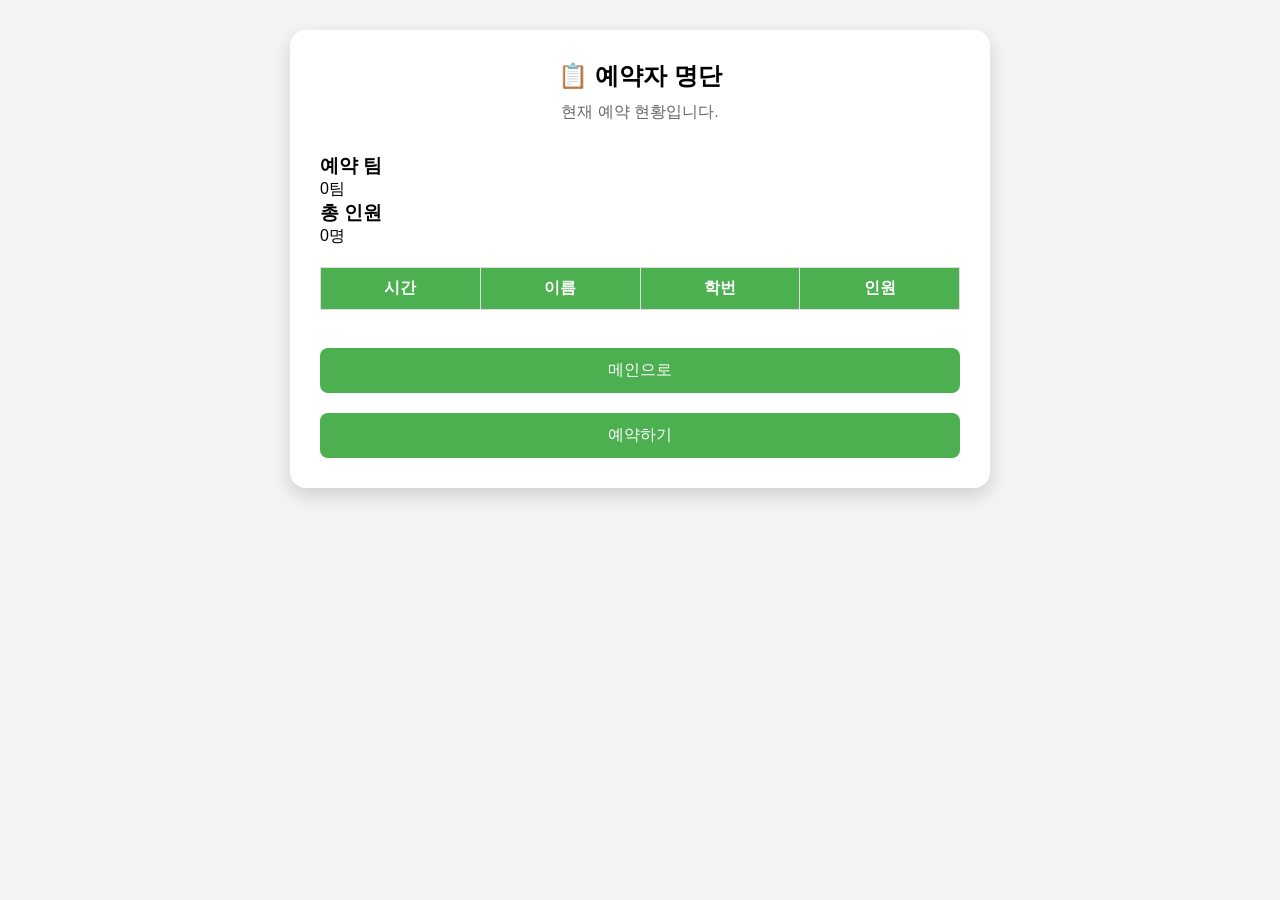
==== list/index.html @ 8bbadfbb "change style css" ====
<!DOCTYPE html>
<html lang="ko">

<head>
    <meta charset="UTF-8">
    <meta name="viewport" content="width=device-width, initial-scale=1.0">

    <title>예약자 명단</title>

    <link rel="icon" href="../favicon.png">
    <link rel="stylesheet" href="../style.css">
</head>

<body>

    <div class="container">

        <h2>📋 예약자 명단</h2>

        <p class="subtitle">
            현재 예약 현황입니다.
        </p>

        <div class="summary">

            <div class="summary-card">
                <h3>예약 팀</h3>
                <span id="teamCount">0팀</span>
            </div>

            <div class="summary-card">
                <h3>총 인원</h3>
                <span id="peopleCount">0명</span>
            </div>

        </div>

        <table id="reservationTable">

            <thead>

                <tr>
                    <th>시간</th>
                    <th>이름</th>
                    <th>학번</th>
                    <th>인원</th>
                </tr>

            </thead>

            <tbody id="tableBody">

            </tbody>

        </table>

        <br>

        <button onclick="location.href='../'">
            메인으로
        </button>

        <button onclick="location.href='../reservation/'">
            예약하기
        </button>

    </div>

    <script src="script.js"></script>

</body>

</html>
---- style.css ----
/* ===========================
   기본 설정
=========================== */

*{
    margin:0;
    padding:0;
    box-sizing:border-box;
}

body{
    font-family:Arial, Helvetica, sans-serif;
    background:#f4f4f4;
    display:flex;
    justify-content:center;
    align-items:flex-start;
    min-height:100vh;
    padding:30px 15px;

    user-select:none;
    -webkit-user-select:none;
    -moz-user-select:none;
    -ms-user-select:none;
}

input,
textarea,
select{
    user-select:text;
    -webkit-user-select:text;
}

/* ===========================
   컨테이너
=========================== */

.container{
    width:100%;
    max-width:700px;

    background:white;

    padding:30px;

    border-radius:16px;

    box-shadow:0 8px 20px rgba(0,0,0,.15);
}

/* ===========================
   제목
=========================== */

h1,
h2{
    text-align:center;
    margin-bottom:10px;
}

.subtitle{
    text-align:center;
    color:#666;
    margin-bottom:30px;
}

/* ===========================
   메인 메뉴
=========================== */

.menu{

    display:flex;
    flex-direction:column;

    gap:20px;

}

.card{

    background:white;

    border:2px solid #4CAF50;

    border-radius:16px;

    padding:25px;

    cursor:pointer;

    transition:.2s;

    box-shadow:0 4px 12px rgba(0,0,0,.12);

}

.card:hover{

    transform:translateY(-5px);

    box-shadow:0 10px 22px rgba(0,0,0,.18);

    background:#4CAF50;

    color:white;

}

.icon{

    font-size:42px;

    margin-bottom:15px;

}

.card-title{

    font-size:24px;

    font-weight:bold;

    margin-bottom:10px;

}

.card-desc{

    line-height:1.6;

    opacity:.9;

}

/* ===========================
   입력폼
=========================== */

label{

    display:block;

    margin-top:18px;

    margin-bottom:6px;

    font-weight:bold;

}

input,
select{

    width:100%;

    padding:12px;

    border:1px solid #ccc;

    border-radius:8px;

    font-size:16px;

}

input:focus,
select:focus{

    outline:none;

    border-color:#4CAF50;

}

/* ===========================
   버튼
=========================== */

button{

    width:100%;

    margin-top:20px;

    padding:12px;

    border:none;

    border-radius:8px;

    background:#4CAF50;

    color:white;

    font-size:16px;

    cursor:pointer;

    transition:.2s;

}

button:hover{

    background:#43a047;

}

.button-group{

    display:flex;

    gap:10px;

}

.button-group button{

    margin-top:20px;

}

/* ===========================
   결과창
=========================== */

#result{

    margin-top:25px;

    padding:15px;

    background:#f5f5f5;

    border-radius:8px;

    text-align:center;

    line-height:1.8;

}

/* ===========================
   표
=========================== */

table{

    width:100%;

    margin-top:20px;

    border-collapse:collapse;

}

th{

    background:#4CAF50;

    color:white;

}

th,
td{

    border:1px solid #ddd;

    padding:10px;

    text-align:center;

}

tr:nth-child(even){

    background:#fafafa;

}

tr:hover{

    background:#eef8ee;

}

/* ===========================
   모바일
=========================== */

@media(max-width:600px){

    .container{

        padding:20px;

    }

    .card{

        padding:20px;

    }

    .card-title{

        font-size:22px;

    }

    .icon{

        font-size:38px;

    }

    .button-group{

        flex-direction:column;

    }

    table{

        font-size:14px;

    }

    th,
    td{

        padding:8px;

    }

}

/* ===========================
   예약 페이지
=========================== */

.form-card{

    background:#fff;

    border:1px solid #ddd;

    border-radius:16px;

    padding:25px;

    margin-bottom:20px;

    box-shadow:0 4px 12px rgba(0,0,0,.08);

}

.form-card label:first-child{
    margin-top:0;
}

.button-group{

    display:flex;

    gap:12px;

}

.button-group button{

    flex:1;

}

#result{

    margin:20px 0;

    padding:15px;

    border-radius:10px;

    background:#f8f8f8;

    text-align:center;

    min-height:24px;

}
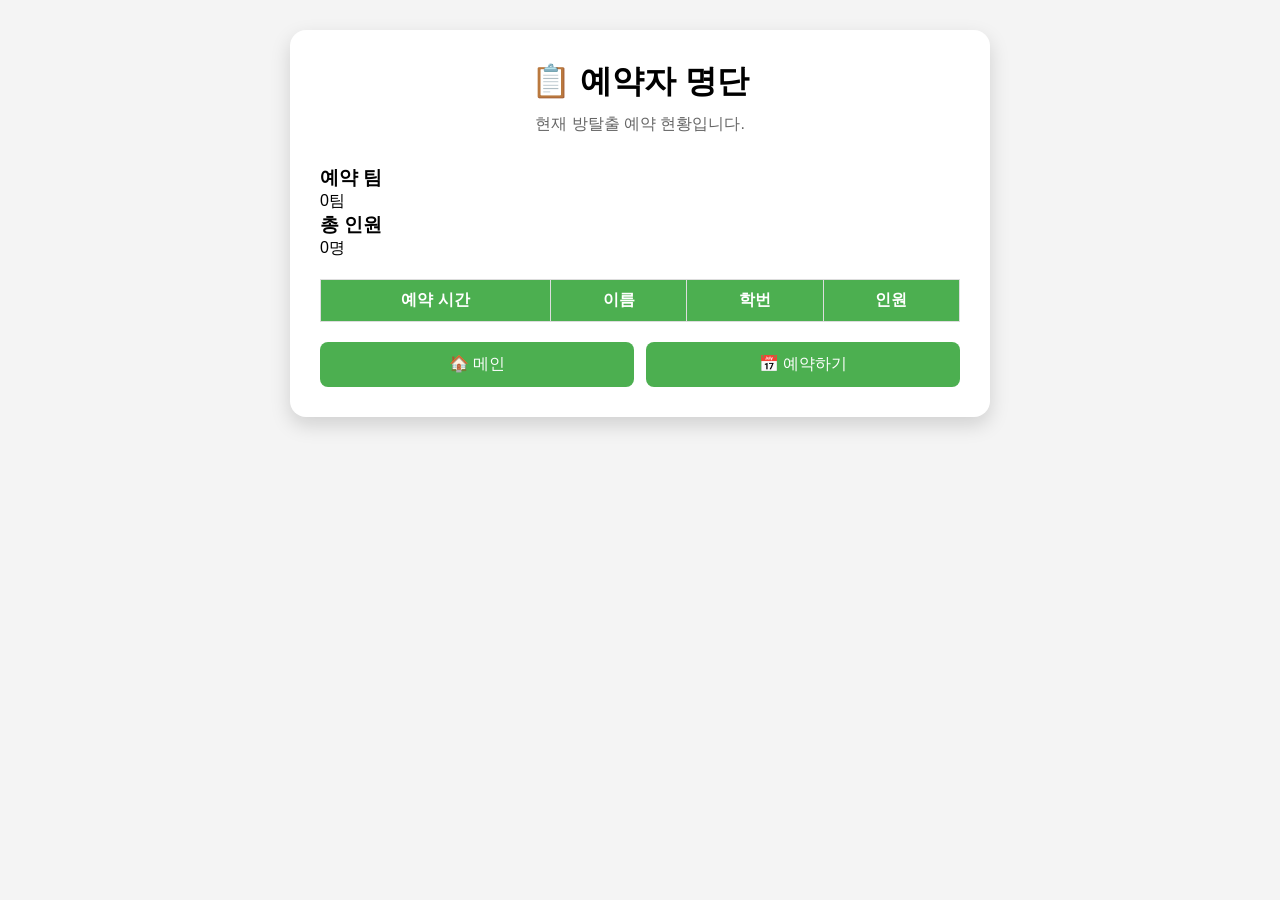
==== commit 9c7fbe0d: "remove unused appscript.gs and update favicon links in HTML files" ====
--- a/list/index.html
+++ b/list/index.html
@@ -2,48 +2,62 @@
 <html lang="ko">
 
 <head>
+
     <meta charset="UTF-8">
     <meta name="viewport" content="width=device-width, initial-scale=1.0">
 
     <title>예약자 명단</title>
 
-    <link rel="icon" href="../favicon.png">
+    <link rel="icon" href="../favicon.ico">
     <link rel="stylesheet" href="../style.css">
+
 </head>
 
 <body>
 
     <div class="container">
 
-        <h2>📋 예약자 명단</h2>
+        <h1>📋 예약자 명단</h1>
 
         <p class="subtitle">
-            현재 예약 현황입니다.
+            현재 방탈출 예약 현황입니다.
         </p>
 
         <div class="summary">
 
             <div class="summary-card">
+
                 <h3>예약 팀</h3>
-                <span id="teamCount">0팀</span>
+
+                <span id="teamCount">
+                    0팀
+                </span>
+
             </div>
 
             <div class="summary-card">
+
                 <h3>총 인원</h3>
-                <span id="peopleCount">0명</span>
+
+                <span id="peopleCount">
+                    0명
+                </span>
+
             </div>
 
         </div>
 
-        <table id="reservationTable">
+        <table>
 
             <thead>
 
                 <tr>
-                    <th>시간</th>
+
+                    <th>예약 시간</th>
                     <th>이름</th>
                     <th>학번</th>
                     <th>인원</th>
+
                 </tr>
 
             </thead>
@@ -54,15 +68,17 @@
 
         </table>
 
-        <br>
+        <div class="button-group">
 
-        <button onclick="location.href='../'">
-            메인으로
-        </button>
+            <button type="button" onclick="location.href='../'">
+                🏠 메인
+            </button>
 
-        <button onclick="location.href='../reservation/'">
-            예약하기
-        </button>
+            <button type="button" onclick="location.href='../reservation/'">
+                📅 예약하기
+            </button>
+
+        </div>
 
     </div>
 
